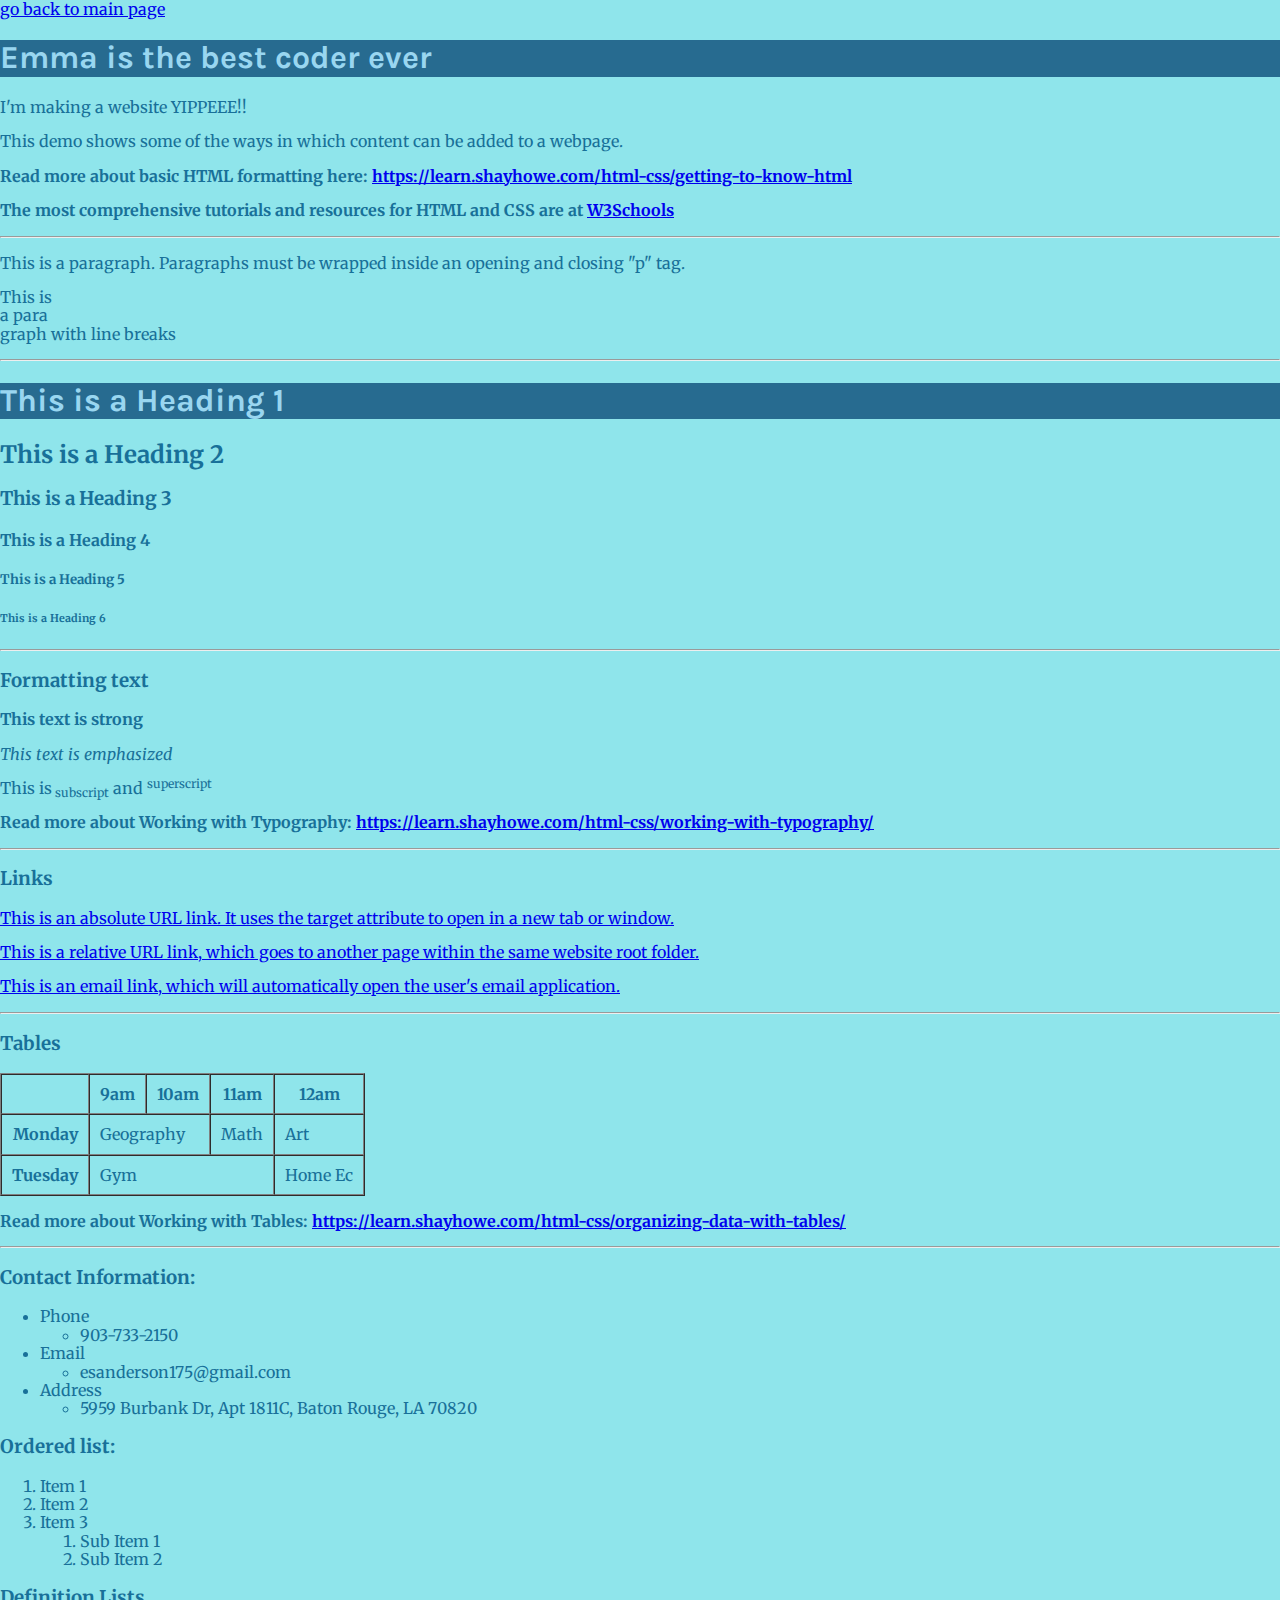
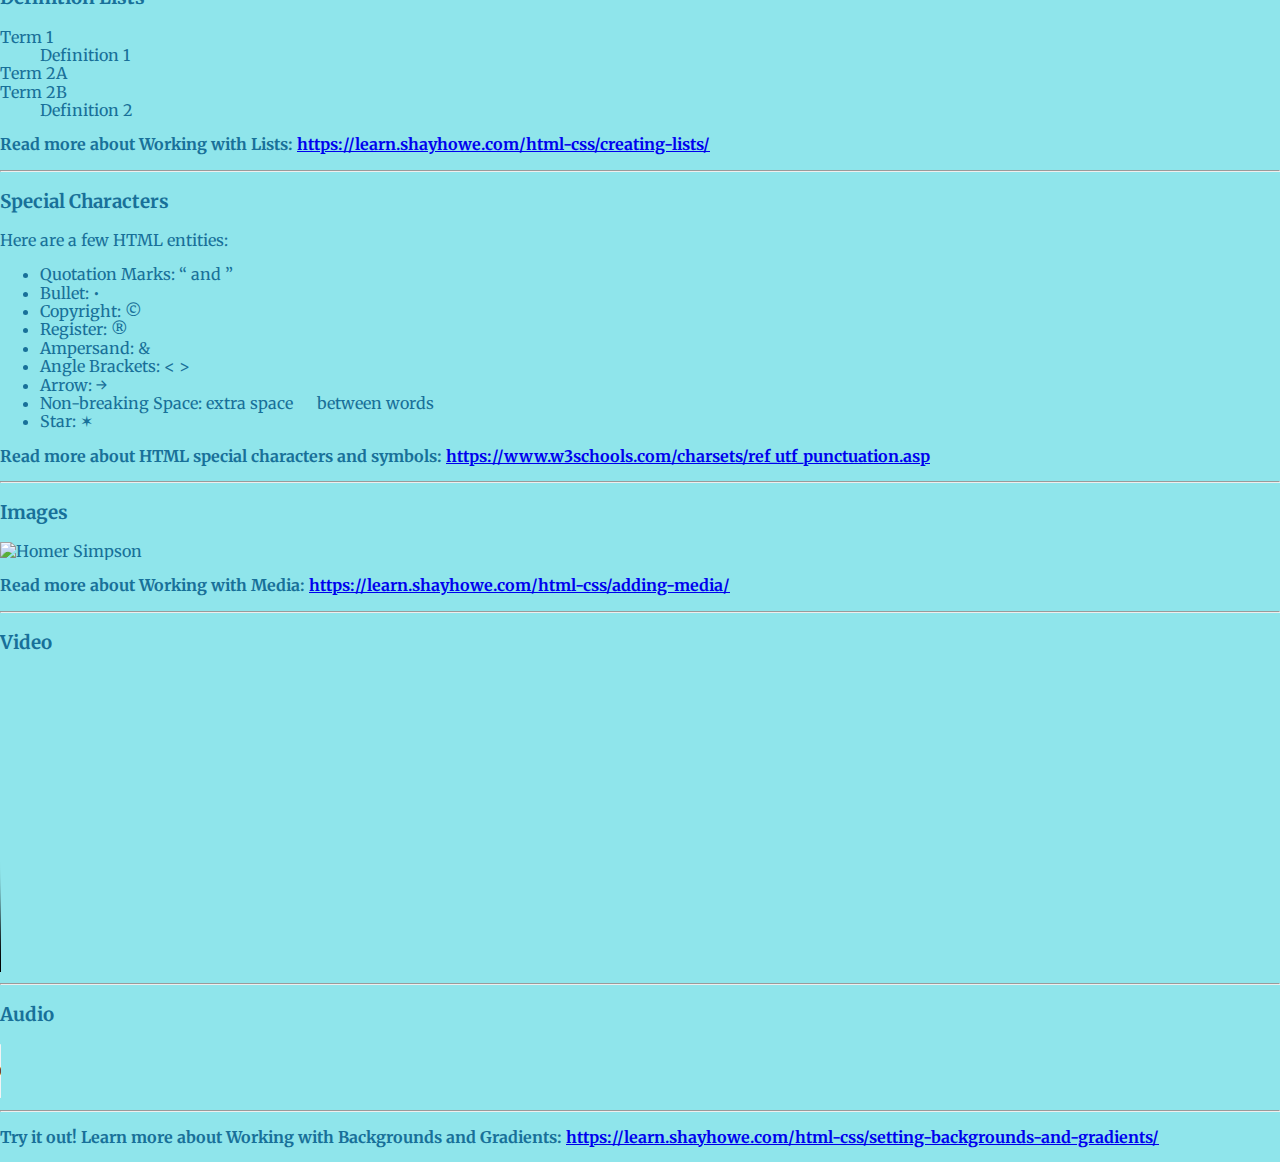
==== resume.html @ 5650b9fd "changed location" ====
<!doctype html>
<html class="no-js" lang="en">

<head>
  <meta charset="utf-8">
  <title>Resume</title>
  <meta name="description" content="This site will serve as the hub for many sub responsive layouts">
  <meta name="viewport" content="width=device-width, initial-scale=1">

  <meta property="og:title" content="">
  <meta property="og:type" content="">
  <meta property="og:url" content="">
  <meta property="og:image" content="">

  <link rel="manifest" href="site.webmanifest">
  <link rel="apple-touch-icon" href="icon.png">
  <!-- Place favicon.ico in the root directory -->

  <link rel="stylesheet" href="css/normalize.css">
  <link rel="stylesheet" href="css/main.css">

  <meta name="theme-color" content="#fafafa">
  <link rel="preconnect" href="https://fonts.googleapis.com">
<link rel="preconnect" href="https://fonts.gstatic.com" crossorigin>
<link href="https://fonts.googleapis.com/css2?family=Karla:ital,wght@0,800;1,800&family=Merriweather:wght@400;700&display=swap" rel="stylesheet">
</head>

<body>
  <!-- Place your site's HTML here -->
  <a href="./index.html">go back to main page</a>
  <h1>Emma is the best coder ever</h1>
  <p>I'm making a website YIPPEEE!!</p>
  <script src="js/main.js"></script>
  <p>This demo shows some of the ways in which content can be added to a webpage.<p>
    <p> <b>Read more about basic HTML formatting here: <a href="https://learn.shayhowe.com/html-css/getting-to-know-html/" target="_blank">https://learn.shayhowe.com/html-css/getting-to-know-html</a></b></p>
    <p><b>The most comprehensive tutorials and resources for HTML and CSS are at <a href="https://www.w3schools.com/html/default.asp" target="_blank">W3Schools</a></b></p>
    
    <hr>
    <p>This is a paragraph. Paragraphs must be wrapped inside an opening and closing "p" tag.</p>

    <p>This is<br />a para<br />graph with line breaks</p>

    <hr>

    <h1>This is a Heading 1</h1>
    <h2>This is a Heading 2</h2>
    <h3>This is a Heading 3</h3>
    <h4>This is a Heading 4</h4>
    <h5>This is a Heading 5</h5>
    <h6>This is a Heading 6</h6>

    <hr/>

    <h3>Formatting text</h3>
    <p><strong>This text is strong</strong></p>
    <p><em>This text is emphasized</em></p>
    <p>This is<sub> subscript</sub> and <sup>superscript</sup></p>

    <p><b>Read more about Working with Typography: <a href="https://learn.shayhowe.com/html-css/working-with-typography/" target="_blank">https://learn.shayhowe.com/html-css/working-with-typography/</a></b></p>
    <hr>



    <h3>Links</h3>
    <p><a href="http://www.w3schools.com" target="_blank">This is an absolute URL link. It uses the target attribute to open in a new tab or window.</a></p>

    <p><a href="linkpage.html">This is a relative URL link, which goes to another page within the same website root folder.</a></p>

    <p><a href="mailto:brivet3@lsu.edu">This is an email link, which will automatically open the user's email application.</a></p>

    <hr>

    <h3>Tables</h3>

    <table cellspacing="0" cellpadding="10" border="1">
      <thead>
        <tr>
          <th></th>
          <th>9am</th>
          <th>10am</th>
          <th>11am</th>
          <th>12am</th>
        </tr>
      </thead>
      <tbody>
        <tr>
          <th>Monday</th>
          <td colspan="2">Geography</td>
          <td>Math</td>
          <td>Art</td>
        </tr>
        <tr>
          <th>Tuesday</th>
          <td colspan="3">Gym</td>
          <td>Home Ec</td>
        </tr>
      </tbody>
    </table>

    <p><b>Read more about Working with Tables: <a href="https://learn.shayhowe.com/html-css/organizing-data-with-tables/" target="_blank">https://learn.shayhowe.com/html-css/organizing-data-with-tables/</a></b></p>

    <hr>

    <h3>Contact Information:</h3>
    <ul>
      <li>Phone</li>
        <ul>
          <li>903-733-2150</li>
        </ul>
      <li>Email
        <ul>
          <li>esanderson175@gmail.com</li>
        </ul>
      </li>
      <li>Address</li>
        <ul>
          <li>5959 Burbank Dr, Apt 1811C, Baton Rouge, LA 70820</li>
        </ul>
    </ul>

    <h3>Ordered list:</h3>
    <ol>
      <li>Item 1</li>
      <li>Item 2</li>
      <li>Item 3
        <ol>
          <li>Sub Item 1</li>
          <li>Sub Item 2</li>
        </ol>
      </li>
    </ol>

    <h3>Definition Lists</h3>
      <dl>
        <dt>Term 1</dt>
        <dd>Definition 1</dd>

        <dt>Term 2A</dt>
        <dt>Term 2B</dt>
        <dd>Definition 2</dd>

      </dl>
    <p><b>Read more about Working with Lists: <a href="https://learn.shayhowe.com/html-css/creating-lists/" target="_blank">https://learn.shayhowe.com/html-css/creating-lists/</a></b></p>

    <hr>

    <h3>Special Characters</h3>

    <p>Here are a few HTML entities:</p>

    <ul>
      <li>Quotation Marks: &ldquo; and &rdquo;</li>
      <li>Bullet: &bull;</li>
      <li>Copyright: &copy;</li>
      <li>Register: &reg;</li>
      <li>Ampersand: &amp;</li>
      <li>Angle Brackets: &lt; &gt;</li>
      <li>Arrow: &rarr;</li>
      <li>Non-breaking Space:	extra space&nbsp;&nbsp;&nbsp;&nbsp;&nbsp;&nbsp;between words</li>
      <li>Star: &#10038;</li>
    </ul>
    <p><b>Read more about HTML special characters and symbols: <a href="https://www.w3schools.com/charsets/ref_utf_punctuation.asp" target="_blank">https://www.w3schools.com/charsets/ref_utf_punctuation.asp</a></b></p>

    <hr>
    <h3>Images</h3>
    <img src="Homer-simpson.jpg" width="500" height="375" alt="Homer Simpson" />

    <p><b>Read more about Working with Media: <a href="https://learn.shayhowe.com/html-css/adding-media/" target="_blank">https://learn.shayhowe.com/html-css/adding-media/</a></b></p>


    <hr>
    <h3>Video</h3>

    <video src="http://www.htmlandcssbook.com/code-samples/chapter-09/video/puppy.mp4" poster="http://www.htmlandcssbook.com/code-samples/chapter-09/images/puppy.jpg" width="400" height="300"	preload	controls loop>
      <p>A video of a puppy playing in the snow</p>
    </video>

    <hr>

    <h3>Audio</h3>

    <audio src="http://www.htmlandcssbook.com/code-samples/chapter-09/audio/test-audio.ogg" controls >
      <p>This browser does not support our audio format.</p>
    </audio>

    <hr>
    <p><b>Try it out! Learn more about Working with Backgrounds and Gradients: <a href="https://learn.shayhowe.com/html-css/setting-backgrounds-and-gradients/" target="_blank">https://learn.shayhowe.com/html-css/setting-backgrounds-and-gradients/</a></b></p>

</body>

</html>
---- css/main.css ----
/* Place CSS styles here */
body{background-color: rgb(143, 229, 235);
    font-family: "Merriweather", serif;
    color: rgb(24, 112, 153);
}
h1 {
    background-color: rgb(39, 107, 144);
    font-family: "Karla", sans-serif;
    color: rgb(153, 214, 240);
}
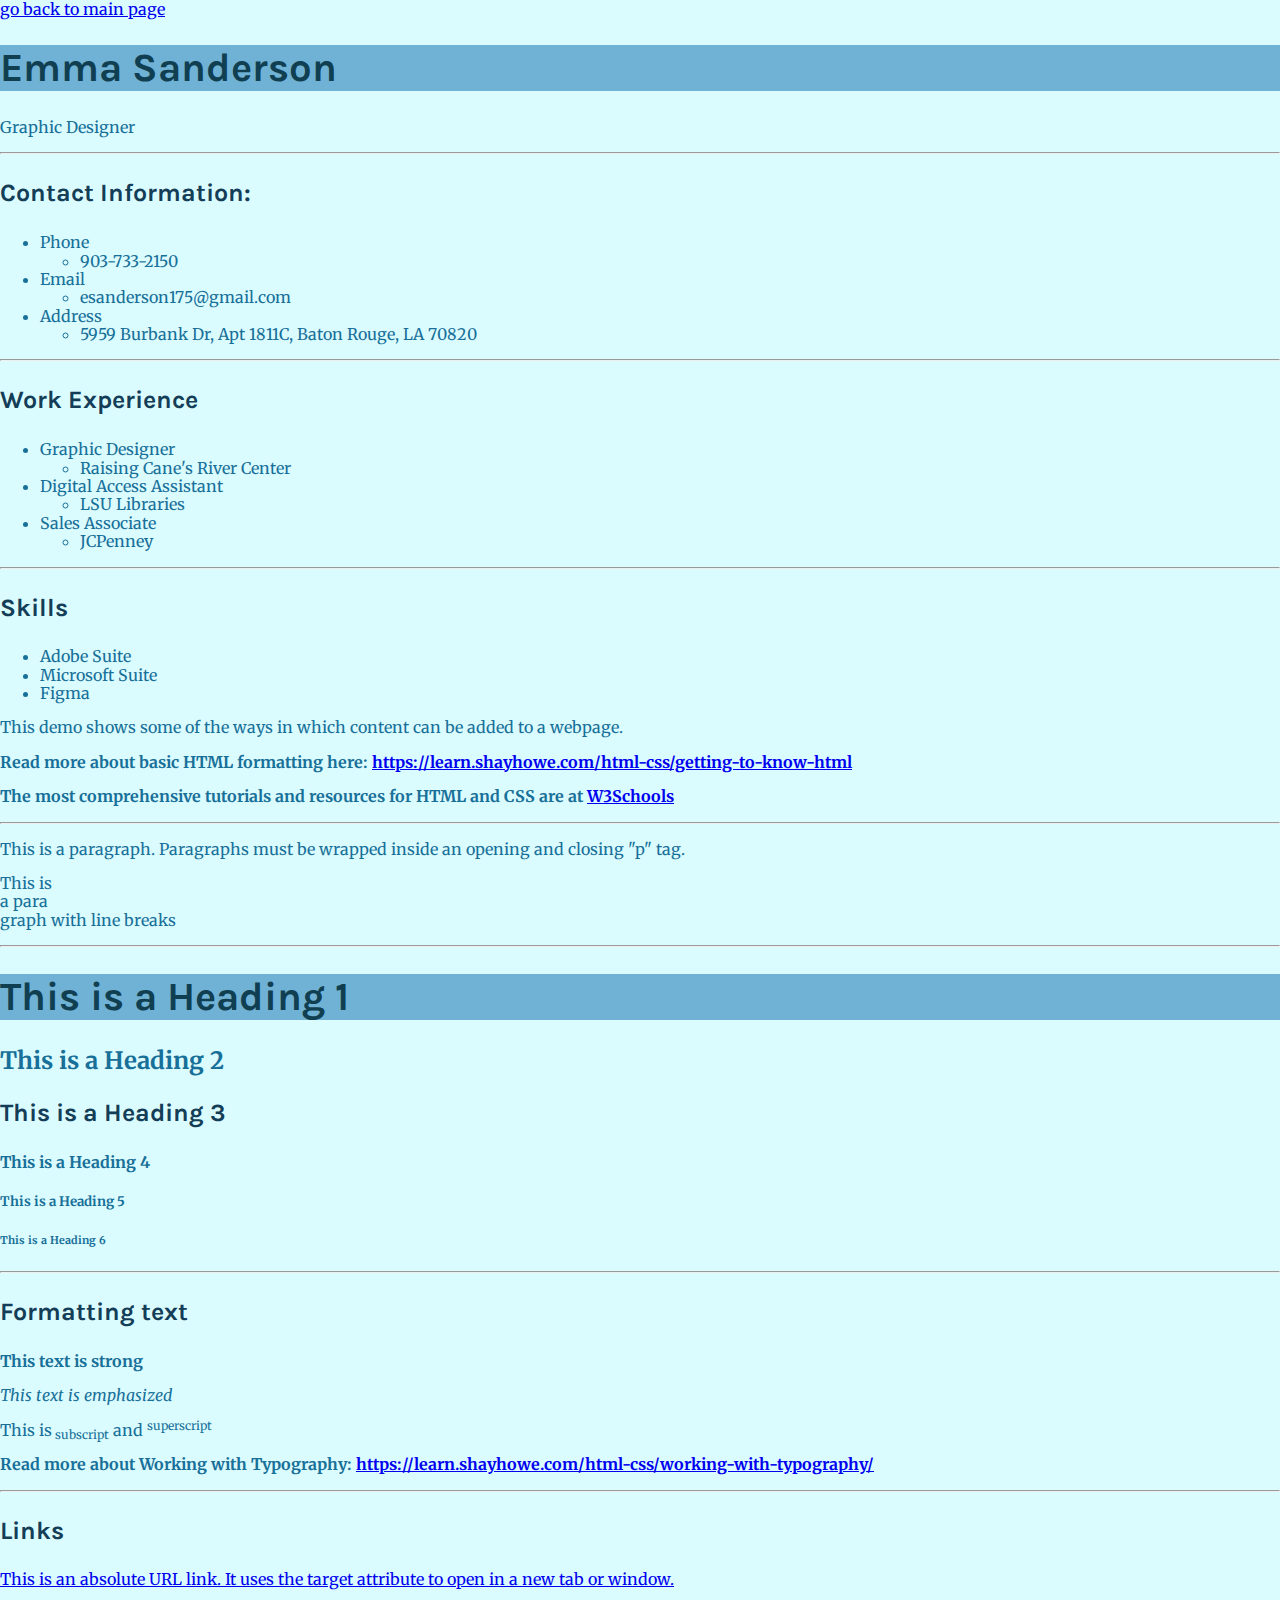
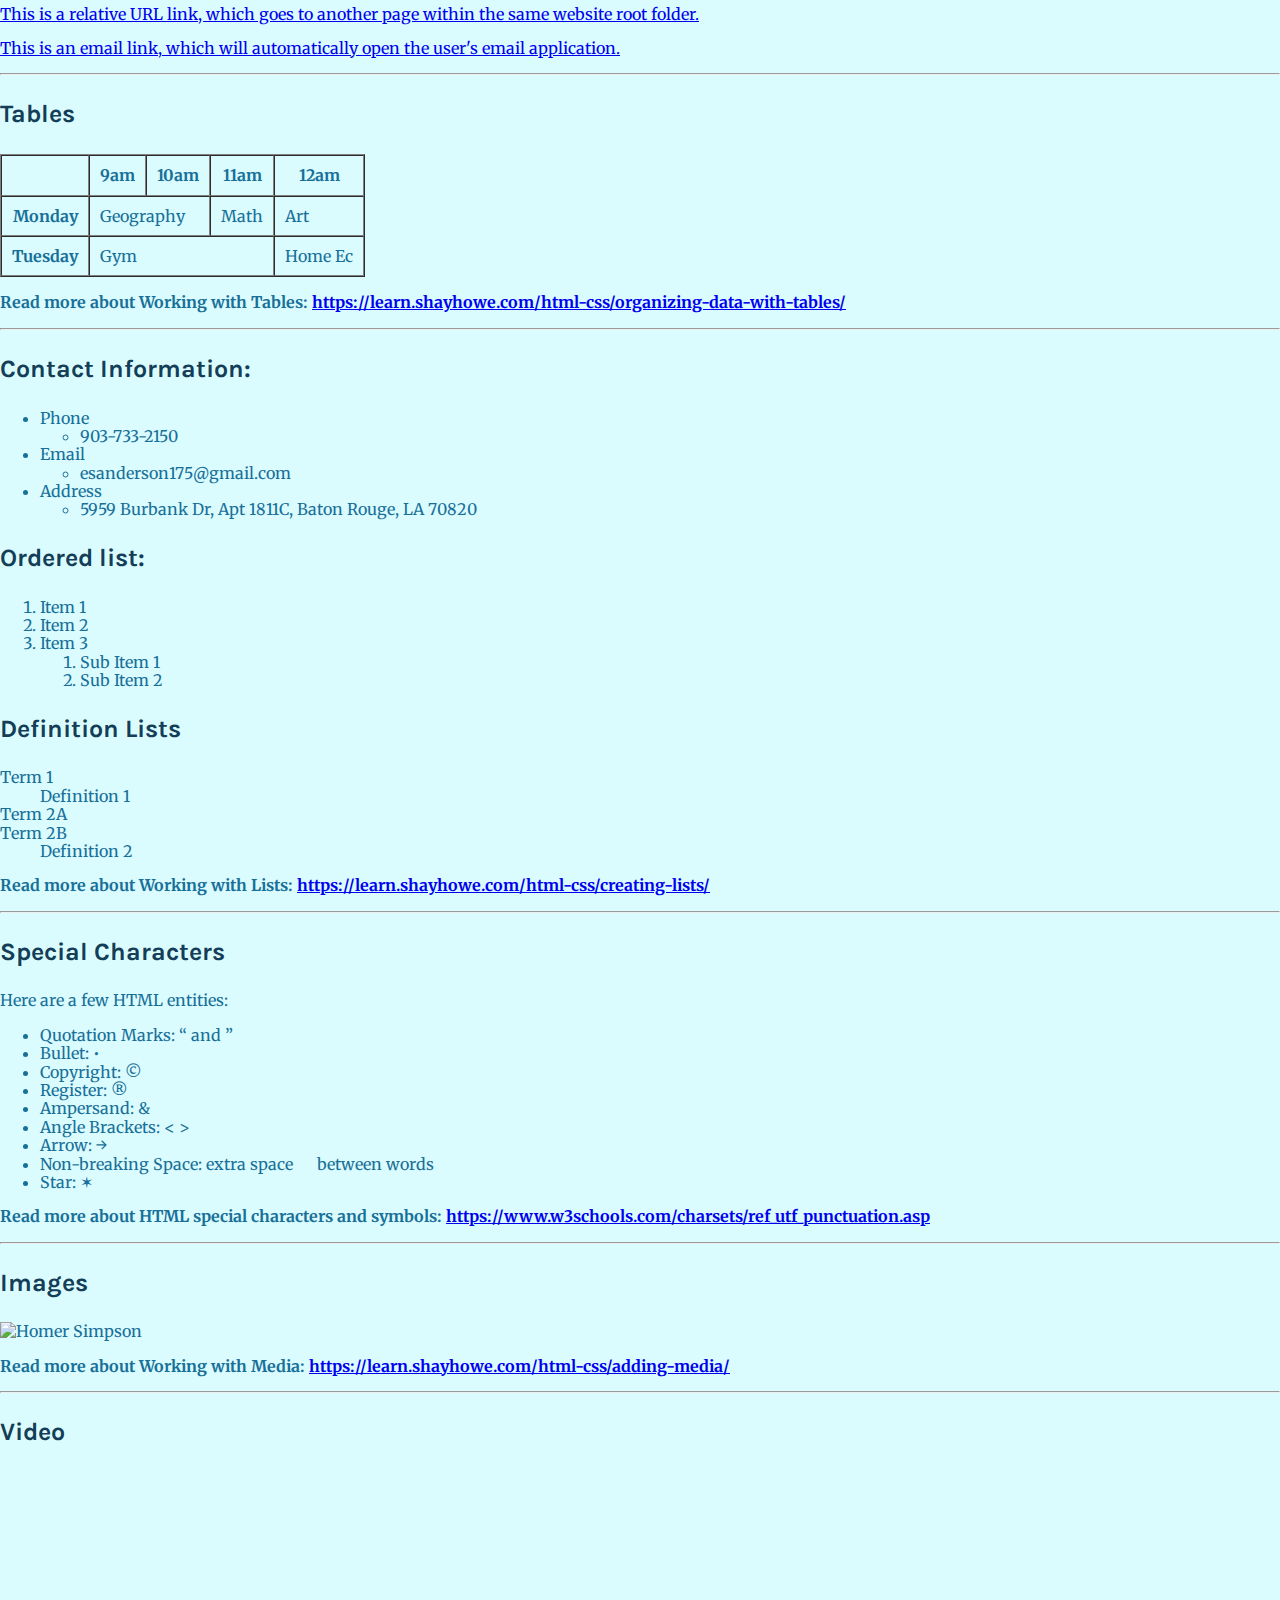
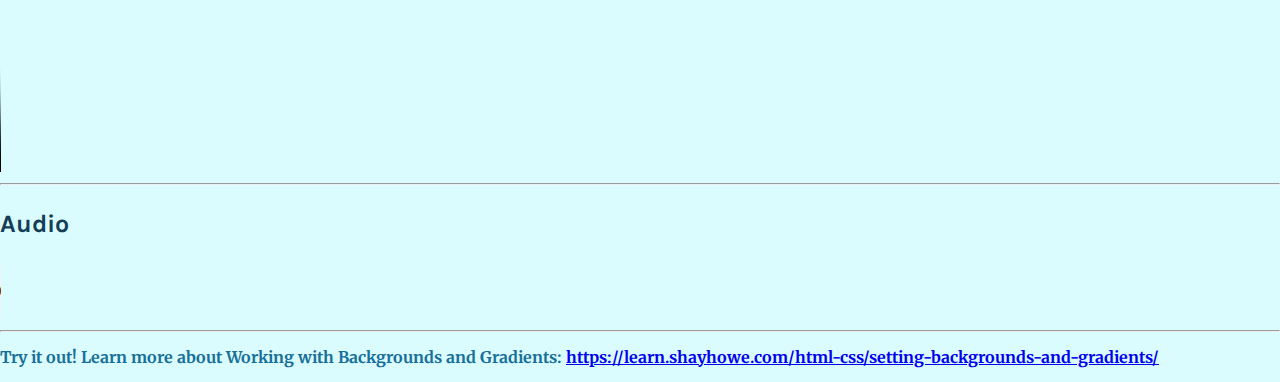
==== commit c856bd77: "added info text to resume and changed colors" ====
--- a/resume.html
+++ b/resume.html
@@ -28,8 +28,49 @@
 <body>
   <!-- Place your site's HTML here -->
   <a href="./index.html">go back to main page</a>
-  <h1>Emma is the best coder ever</h1>
-  <p>I'm making a website YIPPEEE!!</p>
+  <h1>Emma Sanderson</h1>
+  <p>Graphic Designer</p>
+  <hr>
+  <h3>Contact Information:</h3>
+  <ul>
+    <li>Phone</li>
+      <ul>
+        <li>903-733-2150</li>
+      </ul>
+    <li>Email
+      <ul>
+        <li>esanderson175@gmail.com</li>
+      </ul>
+    </li>
+    <li>Address</li>
+      <ul>
+        <li>5959 Burbank Dr, Apt 1811C, Baton Rouge, LA 70820</li>
+      </ul>
+  </ul>
+  <hr>
+<h3>Work Experience</h3>
+<ul>
+  <li>Graphic Designer</li>
+    <ul>
+      <li>Raising Cane's River Center</li>
+    </ul>
+  <li>Digital Access Assistant
+    <ul>
+      <li>LSU Libraries</li>
+    </ul>
+  </li>
+  <li>Sales Associate</li>
+    <ul>
+      <li>JCPenney</li>
+    </ul>
+</ul>
+<hr>
+<h3>Skills</h3>
+<ul>
+  <li>Adobe Suite</li>
+  <li>Microsoft Suite</li>
+  <li>Figma</li>
+</ul>
   <script src="js/main.js"></script>
   <p>This demo shows some of the ways in which content can be added to a webpage.<p>
     <p> <b>Read more about basic HTML formatting here: <a href="https://learn.shayhowe.com/html-css/getting-to-know-html/" target="_blank">https://learn.shayhowe.com/html-css/getting-to-know-html</a></b></p>
--- a/css/main.css
+++ b/css/main.css
@@ -1,10 +1,17 @@
 /* Place CSS styles here */
-body{background-color: rgb(143, 229, 235);
+body{background-color: rgb(219, 252, 255);
     font-family: "Merriweather", serif;
     color: rgb(24, 112, 153);
+    font-size: 16px;
 }
 h1 {
-    background-color: rgb(39, 107, 144);
+    background-color: rgb(112, 178, 213);
     font-family: "Karla", sans-serif;
-    color: rgb(153, 214, 240);
-}+    color: rgb(17, 63, 82);
+    font-size: 40px;
+}
+h3{
+    color: rgb(20, 62, 87);
+    font-family: "Karla", sans-serif;
+    font-size: 25px;
+}
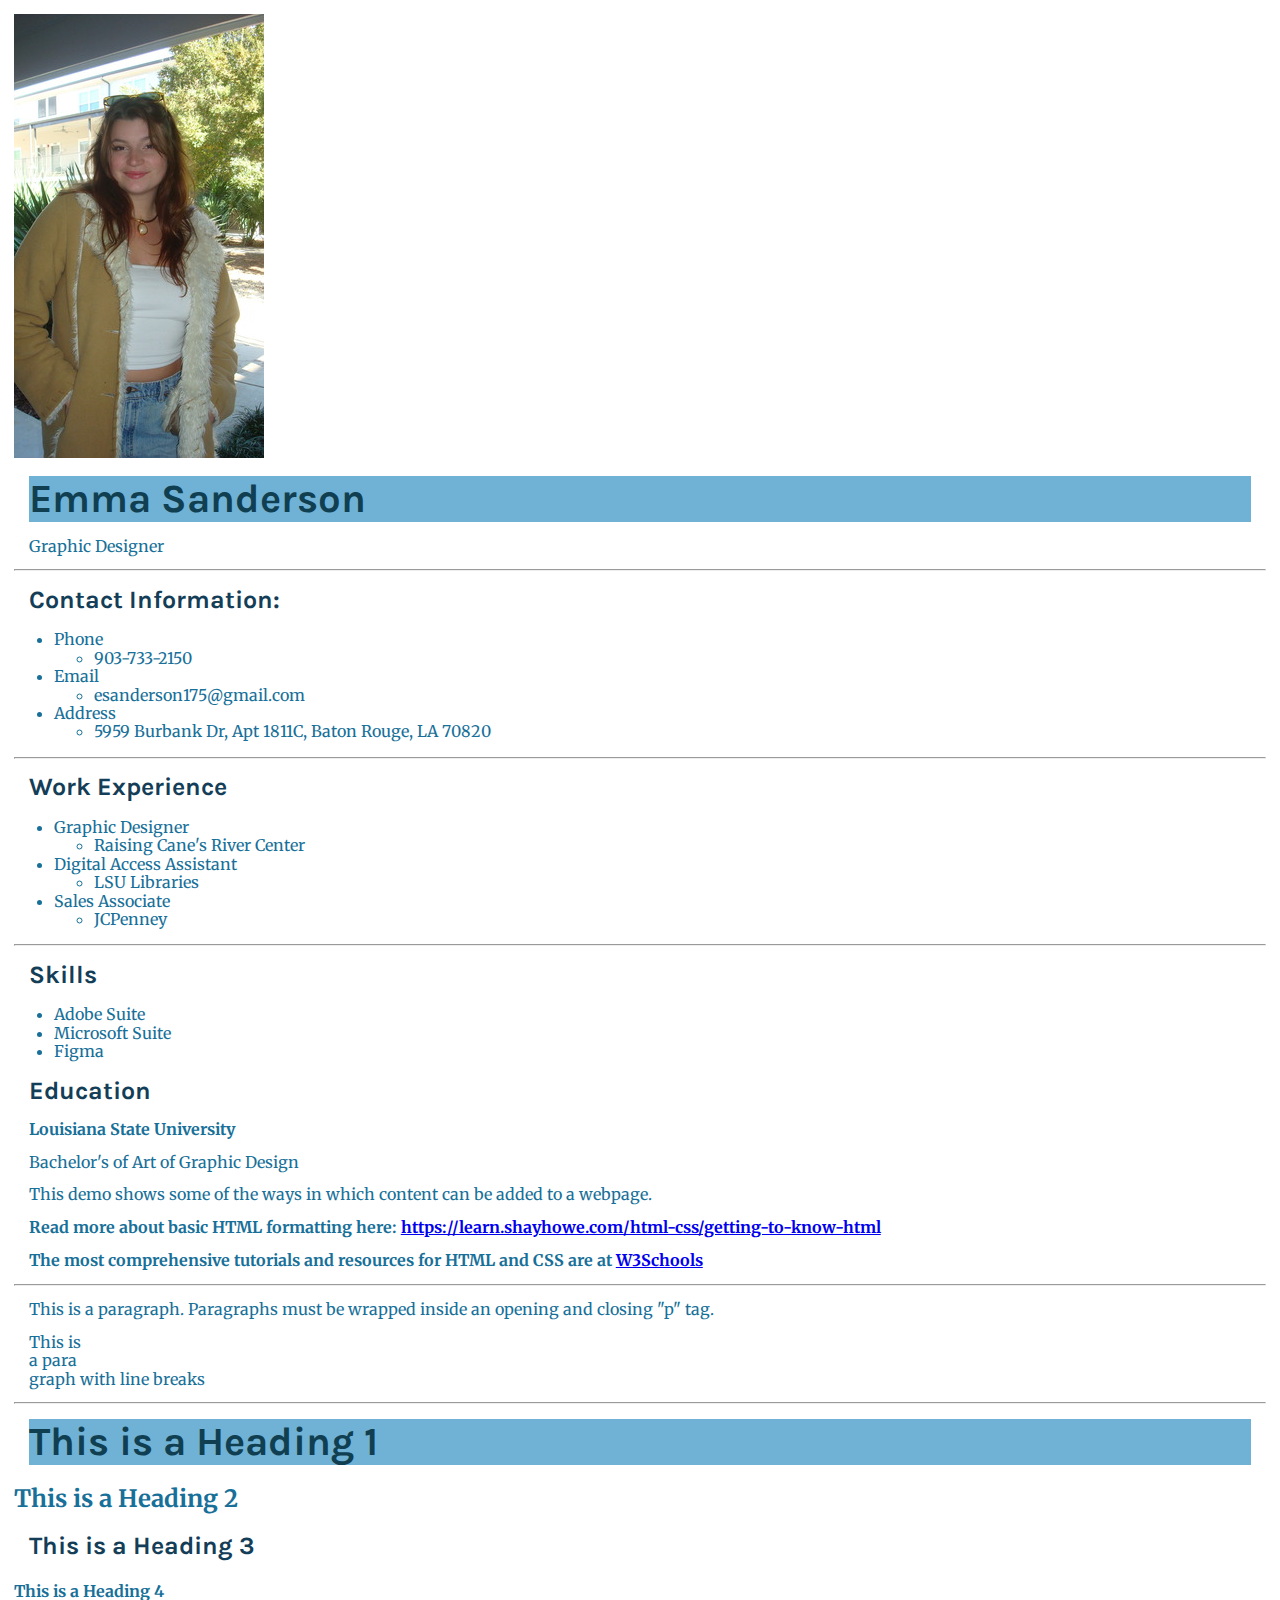
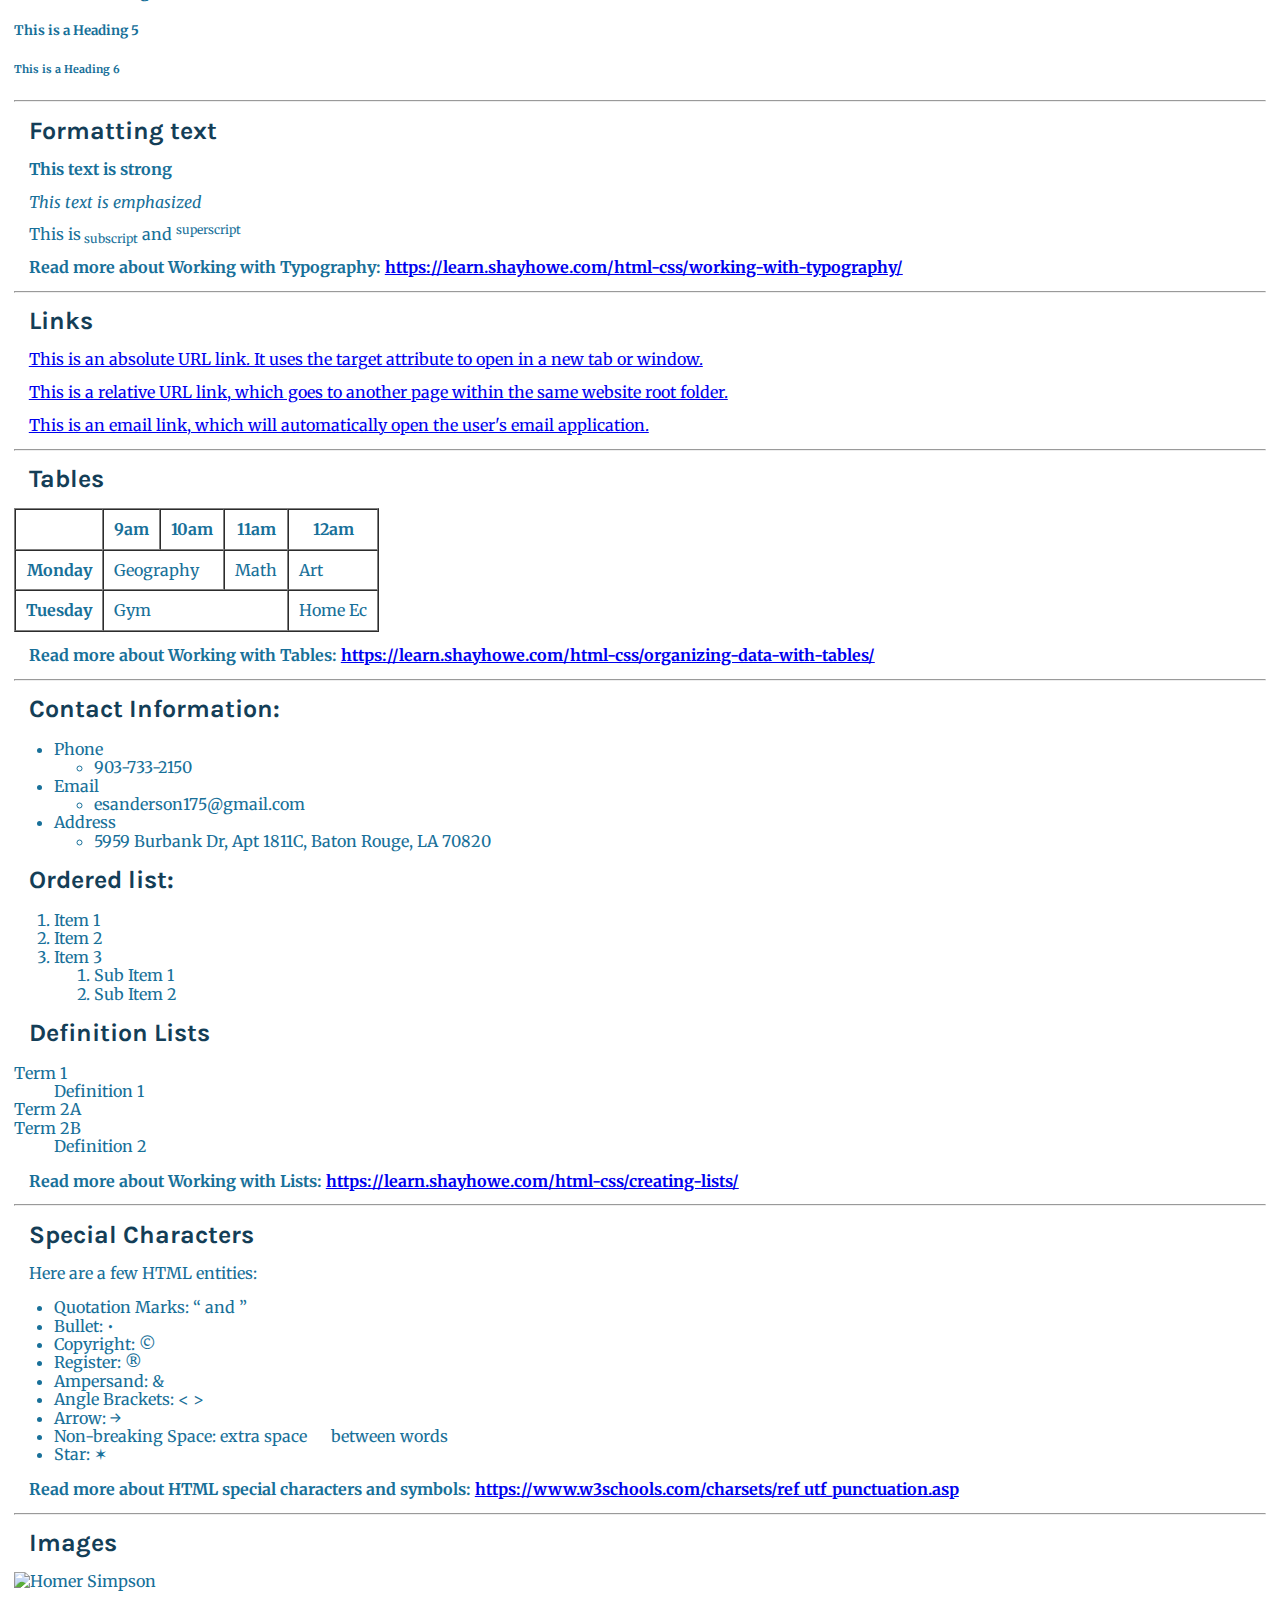
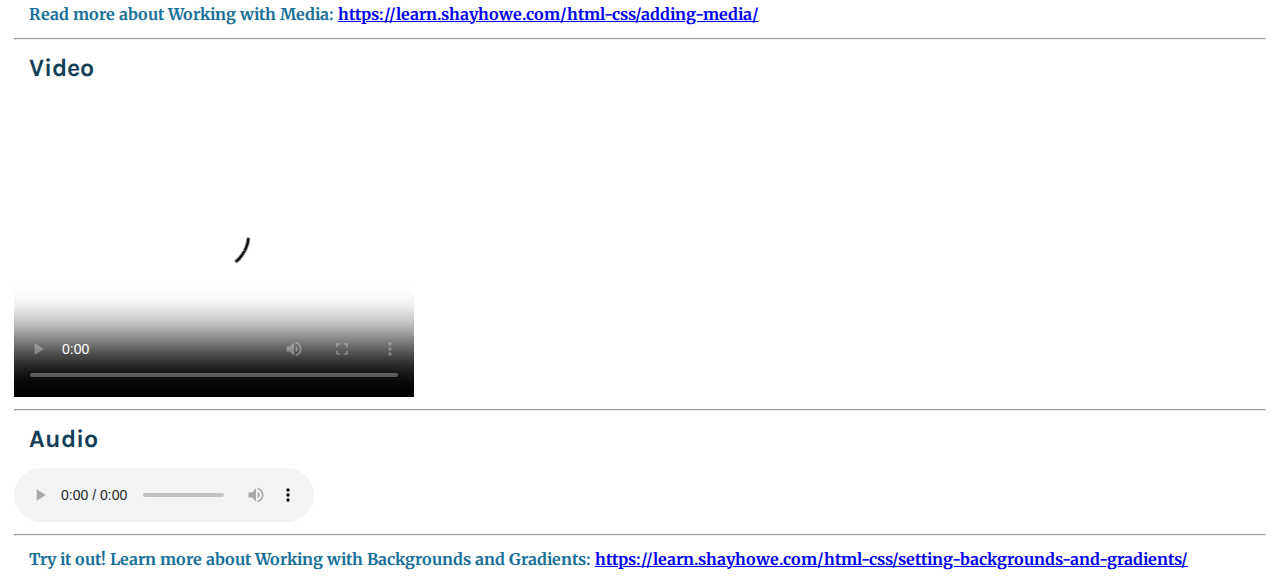
==== commit 28682610: "added profile" ====
--- a/resume.html
+++ b/resume.html
@@ -27,7 +27,7 @@
 
 <body>
   <!-- Place your site's HTML here -->
-  <a href="./index.html">go back to main page</a>
+  <img src="img/small me.jpg" alt="">
   <h1>Emma Sanderson</h1>
   <p>Graphic Designer</p>
   <hr>
@@ -72,6 +72,9 @@
   <li>Figma</li>
 </ul>
   <script src="js/main.js"></script>
+  <h3>Education</h3>
+  <p><b>Louisiana State University</b></p>
+  <p>Bachelor's of Art of Graphic Design</p>
   <p>This demo shows some of the ways in which content can be added to a webpage.<p>
     <p> <b>Read more about basic HTML formatting here: <a href="https://learn.shayhowe.com/html-css/getting-to-know-html/" target="_blank">https://learn.shayhowe.com/html-css/getting-to-know-html</a></b></p>
     <p><b>The most comprehensive tutorials and resources for HTML and CSS are at <a href="https://www.w3schools.com/html/default.asp" target="_blank">W3Schools</a></b></p>
--- a/css/main.css
+++ b/css/main.css
@@ -1,5 +1,5 @@
 /* Place CSS styles here */
-body{background-color: rgb(219, 252, 255);
+body{background-color: rgb(255, 255, 255);
     font-family: "Merriweather", serif;
     color: rgb(24, 112, 153);
     font-size: 16px;
@@ -15,3 +15,6 @@
     font-family: "Karla", sans-serif;
     font-size: 25px;
 }
+h3, h1, p, body{
+    margin: .15in;
+}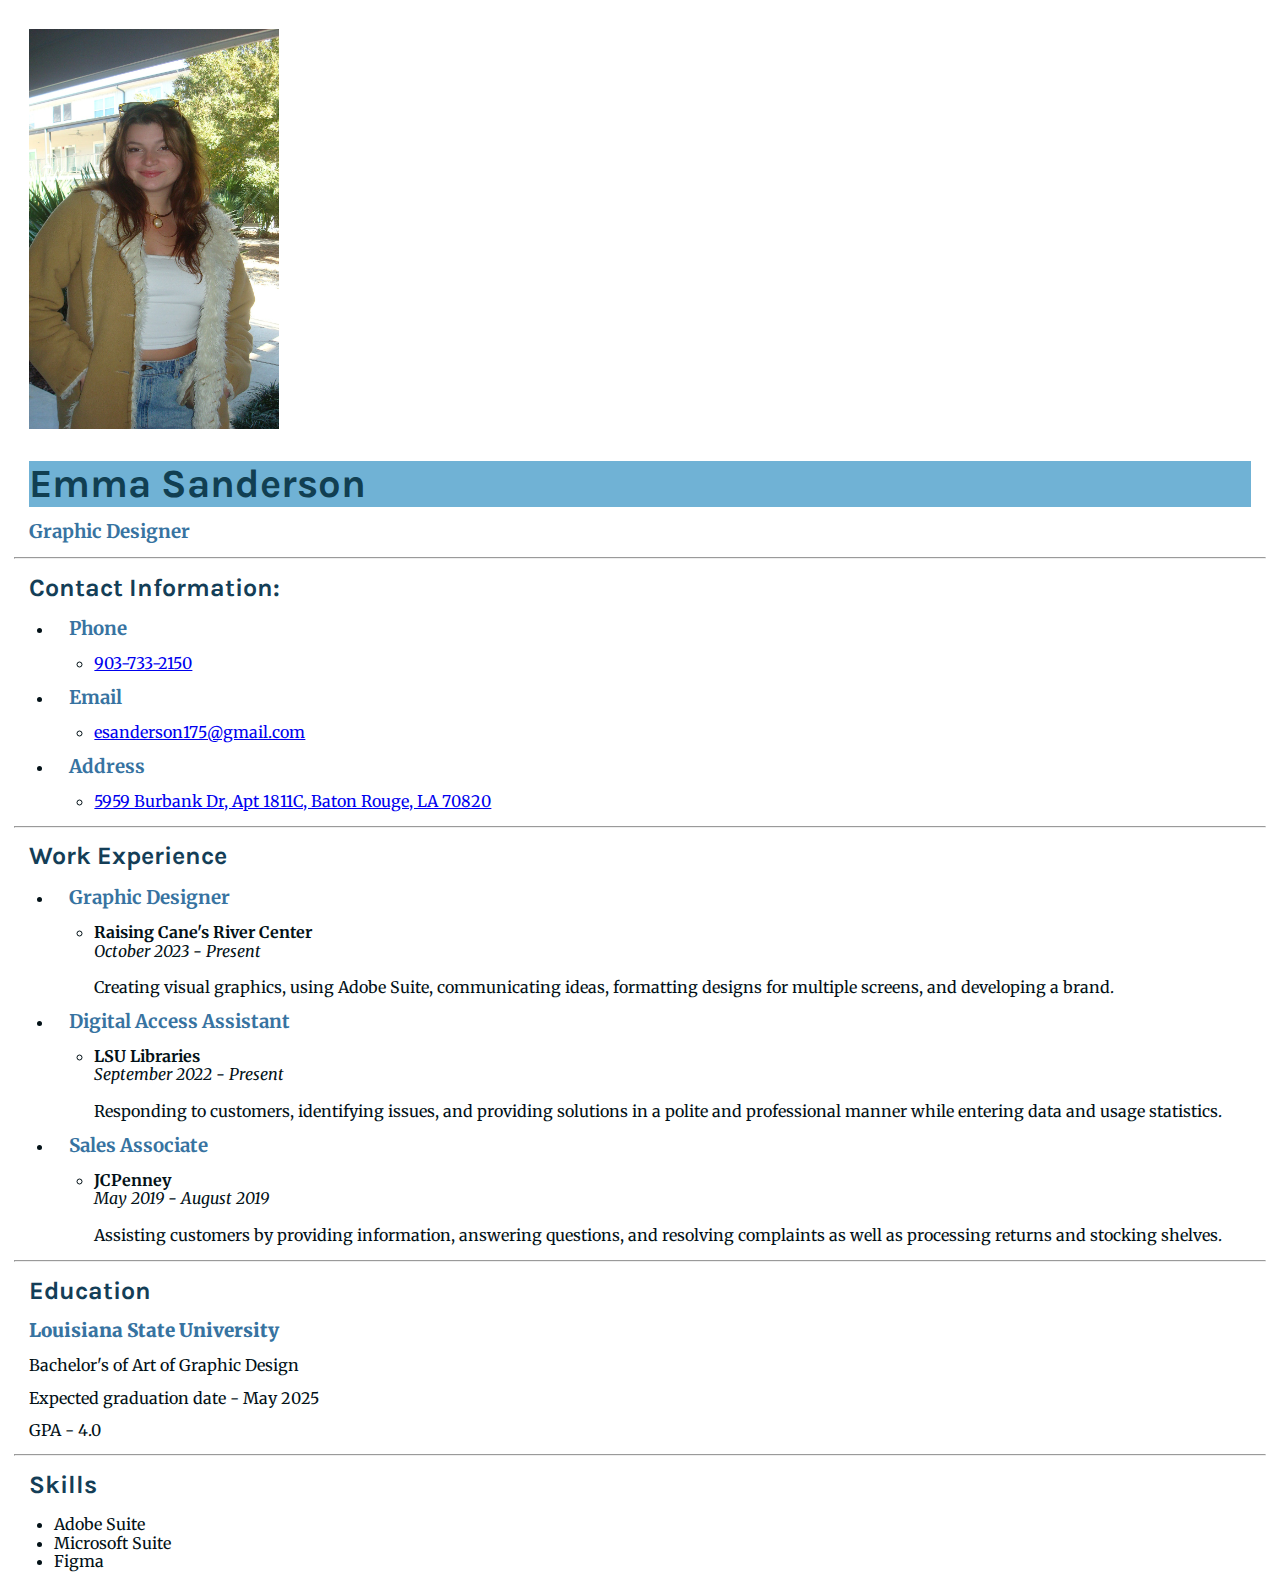
==== commit e3ac415b: "altered work experience and text" ====
--- a/resume.html
+++ b/resume.html
@@ -27,209 +27,72 @@
 
 <body>
   <!-- Place your site's HTML here -->
-  <img src="img/small me.jpg" alt="">
+    <img src="img/IMG_0809_84.jpg" alt="">
   <h1>Emma Sanderson</h1>
-  <p>Graphic Designer</p>
+  <p><h3>Graphic Designer</h3></p>
   <hr>
-  <h3>Contact Information:</h3>
+<div><h2>Contact Information:</h2>
   <ul>
-    <li>Phone</li>
+    <li><h3>Phone</h3></li>
       <ul>
-        <li>903-733-2150</li>
+        <li><a href="tel:+19037332150">903-733-2150</a></li>
       </ul>
-    <li>Email
+    <li><h3>Email</h3>
       <ul>
-        <li>esanderson175@gmail.com</li>
+        <li><a href="mailto:esanderson175@gmail.com">esanderson175@gmail.com</a></li>
       </ul>
     </li>
-    <li>Address</li>
+    <li><h3>Address</h3></li>
       <ul>
-        <li>5959 Burbank Dr, Apt 1811C, Baton Rouge, LA 70820</li>
+        <li><a href="https://www.google.com/maps/dir/30.441472,-91.1835136/5959+Burbank+Dr,+Baton+Rouge,+LA+70820/@30.4157321,-91.2190598,13z/data=!3m1!4b1!4m9!4m8!1m1!4e1!1m5!1m1!1s0x8626a6f40e396151:0x1516fe8effb6b1b!2m2!1d-91.1584337!2d30.3896419?entry=ttu">5959 Burbank Dr, Apt 1811C, Baton Rouge, LA 70820</a></li>
       </ul>
   </ul>
+</div>
   <hr>
-<h3>Work Experience</h3>
-<ul>
-  <li>Graphic Designer</li>
-    <ul>
-      <li>Raising Cane's River Center</li>
-    </ul>
-  <li>Digital Access Assistant
-    <ul>
-      <li>LSU Libraries</li>
-    </ul>
-  </li>
-  <li>Sales Associate</li>
-    <ul>
-      <li>JCPenney</li>
-    </ul>
-</ul>
+<div><h2>Work Experience</h2>
+  <ul>
+    <li><h3>Graphic Designer</h3></li>
+      <ul>
+        <li><b>Raising Cane's River Center</b></li>
+        <em>October 2023 - Present</em>
+        <br>
+        <br>
+          Creating visual graphics, using Adobe Suite, communicating ideas, formatting designs for multiple screens, and developing a brand.
+      </ul>
+    <li><h3>Digital Access Assistant</h3>
+      <ul>
+        <li><b>LSU Libraries</b></li>
+        <em>September 2022 - Present</em>
+        <br>
+        <br>
+         Responding to customers, identifying issues, and providing solutions in a polite and professional manner while entering data and usage statistics.
+      </ul>
+    </li>
+    <li><h3>Sales Associate</h3></li>
+      <ul>
+        <li><b>JCPenney</b></li>
+        <em>May 2019 - August 2019</em>
+        <br>
+        <br>
+          Assisting customers by providing information, answering questions, and resolving complaints as well as processing returns and stocking shelves.
+      </ul>
+  </ul>
+</div>
 <hr>
-<h3>Skills</h3>
-<ul>
-  <li>Adobe Suite</li>
-  <li>Microsoft Suite</li>
-  <li>Figma</li>
-</ul>
-  <script src="js/main.js"></script>
-  <h3>Education</h3>
-  <p><b>Louisiana State University</b></p>
+<div><h2>Education</h2>
+  <h3><b>Louisiana State University</b></h3>
   <p>Bachelor's of Art of Graphic Design</p>
-  <p>This demo shows some of the ways in which content can be added to a webpage.<p>
-    <p> <b>Read more about basic HTML formatting here: <a href="https://learn.shayhowe.com/html-css/getting-to-know-html/" target="_blank">https://learn.shayhowe.com/html-css/getting-to-know-html</a></b></p>
-    <p><b>The most comprehensive tutorials and resources for HTML and CSS are at <a href="https://www.w3schools.com/html/default.asp" target="_blank">W3Schools</a></b></p>
-    
-    <hr>
-    <p>This is a paragraph. Paragraphs must be wrapped inside an opening and closing "p" tag.</p>
-
-    <p>This is<br />a para<br />graph with line breaks</p>
-
-    <hr>
-
-    <h1>This is a Heading 1</h1>
-    <h2>This is a Heading 2</h2>
-    <h3>This is a Heading 3</h3>
-    <h4>This is a Heading 4</h4>
-    <h5>This is a Heading 5</h5>
-    <h6>This is a Heading 6</h6>
-
-    <hr/>
-
-    <h3>Formatting text</h3>
-    <p><strong>This text is strong</strong></p>
-    <p><em>This text is emphasized</em></p>
-    <p>This is<sub> subscript</sub> and <sup>superscript</sup></p>
-
-    <p><b>Read more about Working with Typography: <a href="https://learn.shayhowe.com/html-css/working-with-typography/" target="_blank">https://learn.shayhowe.com/html-css/working-with-typography/</a></b></p>
-    <hr>
-
-
-
-    <h3>Links</h3>
-    <p><a href="http://www.w3schools.com" target="_blank">This is an absolute URL link. It uses the target attribute to open in a new tab or window.</a></p>
-
-    <p><a href="linkpage.html">This is a relative URL link, which goes to another page within the same website root folder.</a></p>
-
-    <p><a href="mailto:brivet3@lsu.edu">This is an email link, which will automatically open the user's email application.</a></p>
-
-    <hr>
-
-    <h3>Tables</h3>
-
-    <table cellspacing="0" cellpadding="10" border="1">
-      <thead>
-        <tr>
-          <th></th>
-          <th>9am</th>
-          <th>10am</th>
-          <th>11am</th>
-          <th>12am</th>
-        </tr>
-      </thead>
-      <tbody>
-        <tr>
-          <th>Monday</th>
-          <td colspan="2">Geography</td>
-          <td>Math</td>
-          <td>Art</td>
-        </tr>
-        <tr>
-          <th>Tuesday</th>
-          <td colspan="3">Gym</td>
-          <td>Home Ec</td>
-        </tr>
-      </tbody>
-    </table>
-
-    <p><b>Read more about Working with Tables: <a href="https://learn.shayhowe.com/html-css/organizing-data-with-tables/" target="_blank">https://learn.shayhowe.com/html-css/organizing-data-with-tables/</a></b></p>
-
-    <hr>
-
-    <h3>Contact Information:</h3>
-    <ul>
-      <li>Phone</li>
-        <ul>
-          <li>903-733-2150</li>
-        </ul>
-      <li>Email
-        <ul>
-          <li>esanderson175@gmail.com</li>
-        </ul>
-      </li>
-      <li>Address</li>
-        <ul>
-          <li>5959 Burbank Dr, Apt 1811C, Baton Rouge, LA 70820</li>
-        </ul>
-    </ul>
-
-    <h3>Ordered list:</h3>
-    <ol>
-      <li>Item 1</li>
-      <li>Item 2</li>
-      <li>Item 3
-        <ol>
-          <li>Sub Item 1</li>
-          <li>Sub Item 2</li>
-        </ol>
-      </li>
-    </ol>
-
-    <h3>Definition Lists</h3>
-      <dl>
-        <dt>Term 1</dt>
-        <dd>Definition 1</dd>
-
-        <dt>Term 2A</dt>
-        <dt>Term 2B</dt>
-        <dd>Definition 2</dd>
-
-      </dl>
-    <p><b>Read more about Working with Lists: <a href="https://learn.shayhowe.com/html-css/creating-lists/" target="_blank">https://learn.shayhowe.com/html-css/creating-lists/</a></b></p>
-
-    <hr>
-
-    <h3>Special Characters</h3>
-
-    <p>Here are a few HTML entities:</p>
-
-    <ul>
-      <li>Quotation Marks: &ldquo; and &rdquo;</li>
-      <li>Bullet: &bull;</li>
-      <li>Copyright: &copy;</li>
-      <li>Register: &reg;</li>
-      <li>Ampersand: &amp;</li>
-      <li>Angle Brackets: &lt; &gt;</li>
-      <li>Arrow: &rarr;</li>
-      <li>Non-breaking Space:	extra space&nbsp;&nbsp;&nbsp;&nbsp;&nbsp;&nbsp;between words</li>
-      <li>Star: &#10038;</li>
-    </ul>
-    <p><b>Read more about HTML special characters and symbols: <a href="https://www.w3schools.com/charsets/ref_utf_punctuation.asp" target="_blank">https://www.w3schools.com/charsets/ref_utf_punctuation.asp</a></b></p>
-
-    <hr>
-    <h3>Images</h3>
-    <img src="Homer-simpson.jpg" width="500" height="375" alt="Homer Simpson" />
-
-    <p><b>Read more about Working with Media: <a href="https://learn.shayhowe.com/html-css/adding-media/" target="_blank">https://learn.shayhowe.com/html-css/adding-media/</a></b></p>
-
-
-    <hr>
-    <h3>Video</h3>
-
-    <video src="http://www.htmlandcssbook.com/code-samples/chapter-09/video/puppy.mp4" poster="http://www.htmlandcssbook.com/code-samples/chapter-09/images/puppy.jpg" width="400" height="300"	preload	controls loop>
-      <p>A video of a puppy playing in the snow</p>
-    </video>
-
-    <hr>
-
-    <h3>Audio</h3>
-
-    <audio src="http://www.htmlandcssbook.com/code-samples/chapter-09/audio/test-audio.ogg" controls >
-      <p>This browser does not support our audio format.</p>
-    </audio>
-
-    <hr>
-    <p><b>Try it out! Learn more about Working with Backgrounds and Gradients: <a href="https://learn.shayhowe.com/html-css/setting-backgrounds-and-gradients/" target="_blank">https://learn.shayhowe.com/html-css/setting-backgrounds-and-gradients/</a></b></p>
-
+  <p>Expected graduation date - May 2025</p>
+  <p>GPA - 4.0</p>
+</div>
+<hr>
+<div><h2>Skills</h2>
+  <ul>
+    <li>Adobe Suite</li>
+    <li>Microsoft Suite</li>
+    <li>Figma</li>
+  </ul>
+  </div>
 </body>
 
 </html>--- a/css/main.css
+++ b/css/main.css
@@ -1,7 +1,7 @@
 /* Place CSS styles here */
 body{background-color: rgb(255, 255, 255);
     font-family: "Merriweather", serif;
-    color: rgb(24, 112, 153);
+    color: rgb(3, 17, 23);
     font-size: 16px;
 }
 h1 {
@@ -10,11 +10,17 @@
     color: rgb(17, 63, 82);
     font-size: 40px;
 }
-h3{
+h2{
     color: rgb(20, 62, 87);
     font-family: "Karla", sans-serif;
     font-size: 25px;
 }
-h3, h1, p, body{
+h2, h1, h3, p, body{
+    margin: .15in;
+}
+h3{color: rgb(55, 115, 161);}
+img{
+    width: 250px;
+    height: 400px;
     margin: .15in;
 }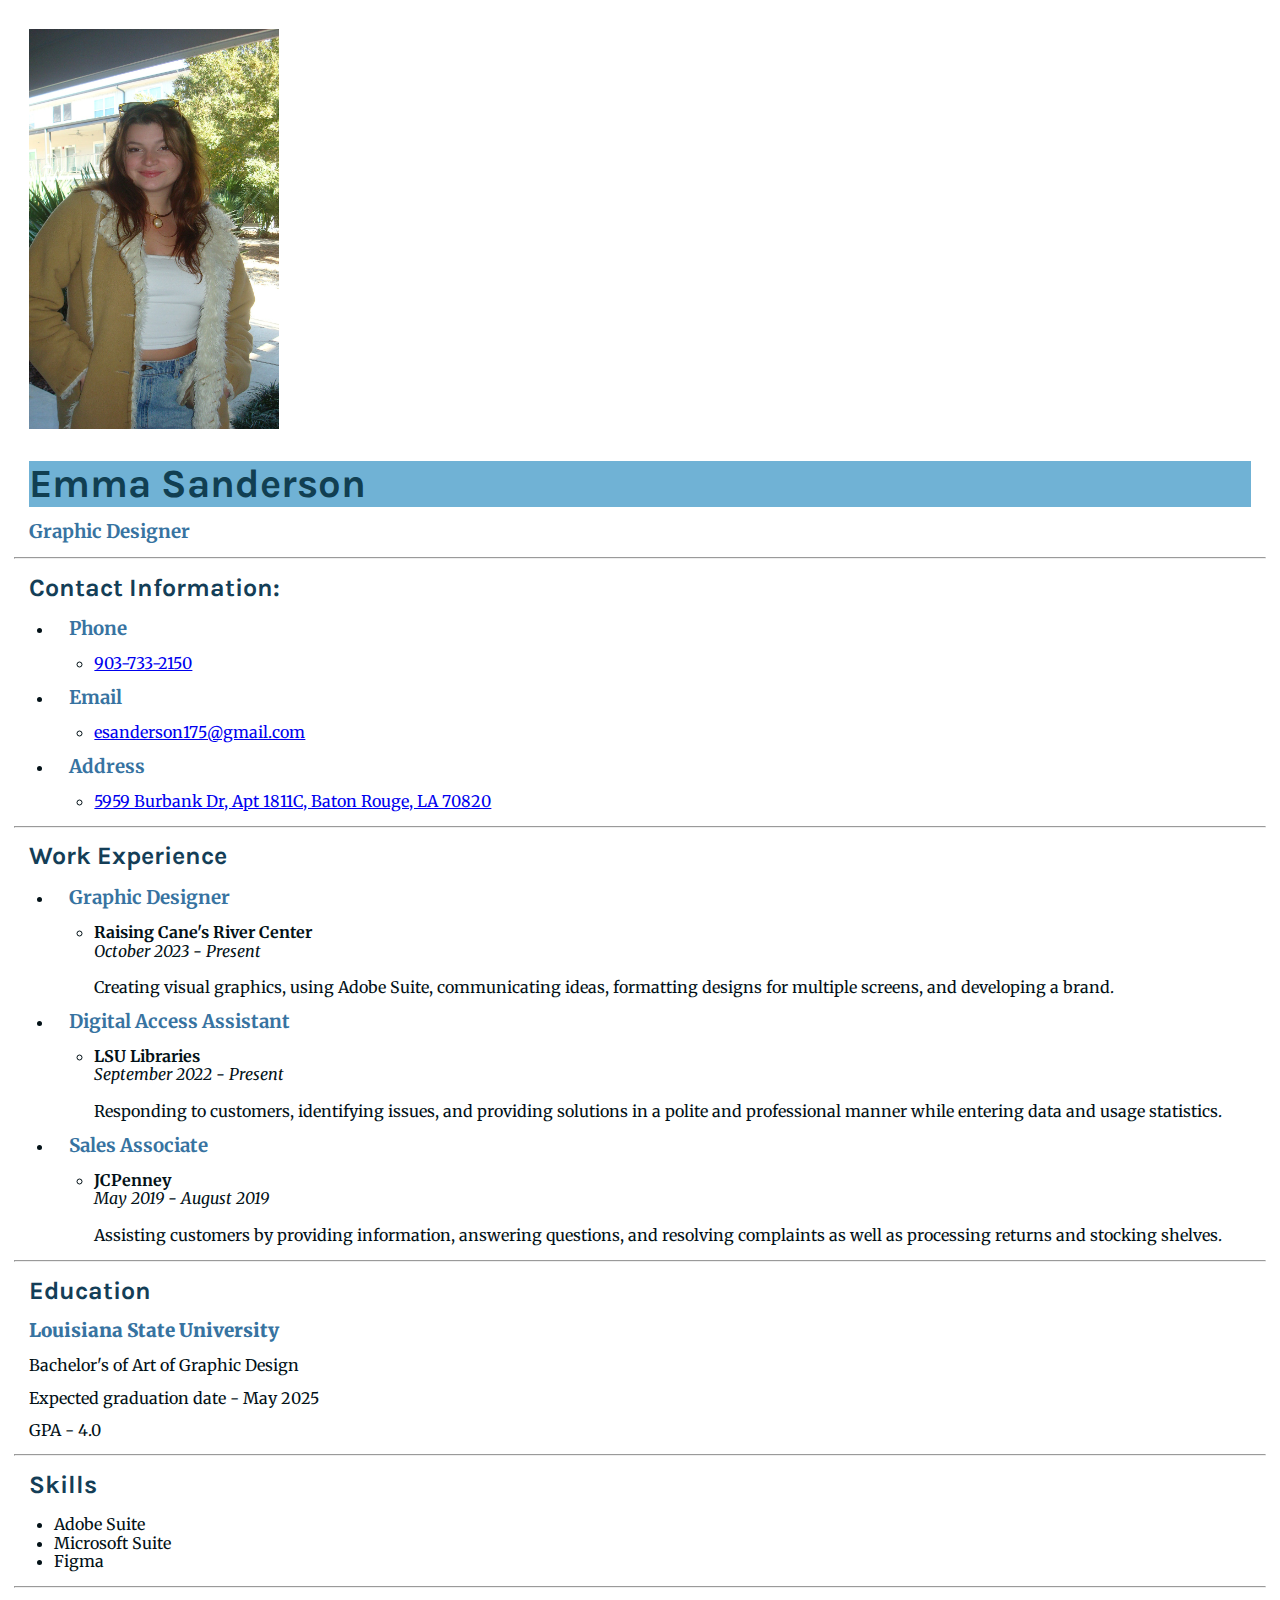
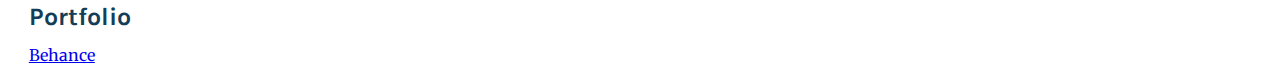
==== commit 68e53bd7: "Added portfolio section" ====
--- a/resume.html
+++ b/resume.html
@@ -93,6 +93,10 @@
     <li>Figma</li>
   </ul>
   </div>
+  <hr>
+<div><h2>Portfolio</h2>
+<p><a href="https://www.behance.net/emmasanderson">Behance</a></p>
+</div>
 </body>
 
 </html>